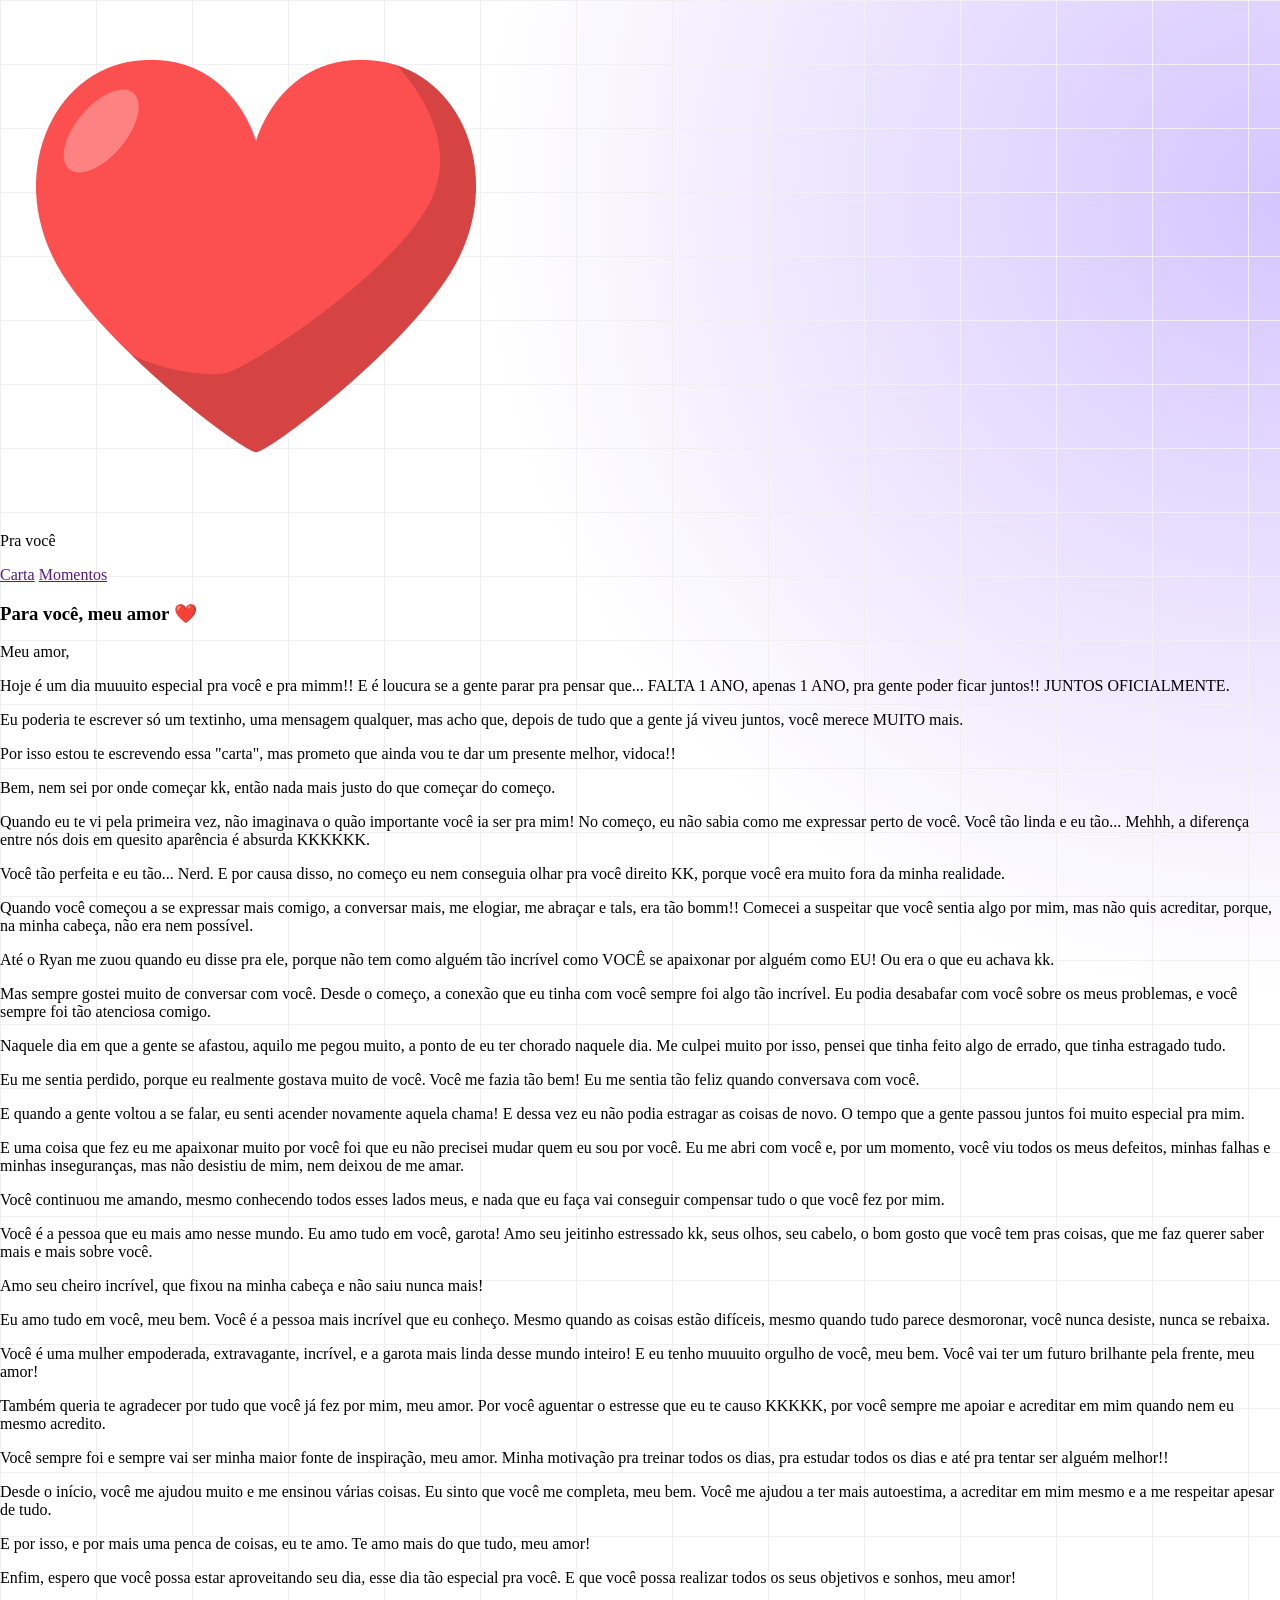
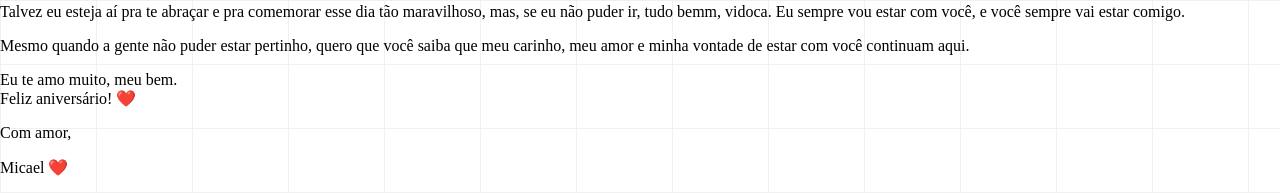
==== index.html @ a9b75b7d "first commit" ====
<!DOCTYPE html>
<html lang="PT-BR">
<head>
    <meta charset="UTF-8">
    <meta name="viewport" content="width=device-width, initial-scale=1.0">
    <title>Feliz aniversario!!</title>
    <link rel="stylesheet" href="style.css">
</head>
<body>
    <header>
        <img class="icon" src="img/heart.png" alt="icone de coração">
        <p>Pra você</p>
        <nav>
            <a href="">Carta</a>
            <a href="">Momentos</a>
        </nav>
    </header>
    <main>
        
    <section class="letter-section">

        <article class="letter">

            <div class="letter-content">

                <h1>Para você, meu amor ❤️</h1>

                <p>
                    Meu amor,
                </p>

                <p>
                    Hoje é um dia muuuito especial pra você e pra mimm!!
                    E é loucura se a gente parar pra pensar que... FALTA 1 ANO,
                    apenas 1 ANO, pra gente poder ficar juntos!!
                    JUNTOS OFICIALMENTE.
                </p>

                <p>
                    Eu poderia te escrever só um textinho, uma mensagem qualquer,
                    mas acho que, depois de tudo que a gente já viveu juntos,
                    você merece MUITO mais.
                </p>

                <p>
                    Por isso estou te escrevendo essa "carta", mas prometo que
                    ainda vou te dar um presente melhor, vidoca!!
                </p>

                <p>
                    Bem, nem sei por onde começar kk, então nada mais justo do
                    que começar do começo.
                </p>

                <p>
                    Quando eu te vi pela primeira vez, não imaginava o quão
                    importante você ia ser pra mim!
                    No começo, eu não sabia como me expressar perto de você.
                    Você tão linda e eu tão... Mehhh, a diferença entre nós dois
                    em quesito aparência é absurda KKKKKK.
                </p>

                <p>
                    Você tão perfeita e eu tão... Nerd.
                    E por causa disso, no começo eu nem conseguia olhar pra você
                    direito KK, porque você era muito fora da minha realidade.
                </p>

                <p>
                    Quando você começou a se expressar mais comigo, a conversar
                    mais, me elogiar, me abraçar e tals, era tão bomm!!
                    Comecei a suspeitar que você sentia algo por mim, mas não
                    quis acreditar, porque, na minha cabeça, não era nem possível.
                </p>

                <p>
                    Até o Ryan me zuou quando eu disse pra ele, porque não tem
                    como alguém tão incrível como VOCÊ se apaixonar por alguém
                    como EU! Ou era o que eu achava kk.
                </p>

                <p>
                    Mas sempre gostei muito de conversar com você.
                    Desde o começo, a conexão que eu tinha com você sempre foi
                    algo tão incrível.
                    Eu podia desabafar com você sobre os meus problemas,
                    e você sempre foi tão atenciosa comigo.
                </p>

                <p>
                    Naquele dia em que a gente se afastou, aquilo me pegou muito,
                    a ponto de eu ter chorado naquele dia.
                    Me culpei muito por isso, pensei que tinha feito algo de errado,
                    que tinha estragado tudo.
                </p>

                <p>
                    Eu me sentia perdido, porque eu realmente gostava muito de você.
                    Você me fazia tão bem!
                    Eu me sentia tão feliz quando conversava com você.
                </p>

                <p>
                    E quando a gente voltou a se falar, eu senti acender novamente
                    aquela chama!
                    E dessa vez eu não podia estragar as coisas de novo.
                    O tempo que a gente passou juntos foi muito especial pra mim.
                </p>

                <p>
                    E uma coisa que fez eu me apaixonar muito por você foi que eu
                    não precisei mudar quem eu sou por você.
                    Eu me abri com você e, por um momento, você viu todos os meus
                    defeitos, minhas falhas e minhas inseguranças, mas não desistiu
                    de mim, nem deixou de me amar.
                </p>

                <p>
                    Você continuou me amando, mesmo conhecendo todos esses lados
                    meus, e nada que eu faça vai conseguir compensar tudo o que
                    você fez por mim.
                </p>

                <p>
                    Você é a pessoa que eu mais amo nesse mundo.
                    Eu amo tudo em você, garota!
                    Amo seu jeitinho estressado kk, seus olhos, seu cabelo,
                    o bom gosto que você tem pras coisas, que me faz querer saber
                    mais e mais sobre você.
                </p>

                <p>
                    Amo seu cheiro incrível, que fixou na minha cabeça e não saiu
                    nunca mais!
                </p>

                <p>
                    Eu amo tudo em você, meu bem.
                    Você é a pessoa mais incrível que eu conheço.
                    Mesmo quando as coisas estão difíceis, mesmo quando tudo parece
                    desmoronar, você nunca desiste, nunca se rebaixa.
                </p>

                <p>
                    Você é uma mulher empoderada, extravagante, incrível,
                    e a garota mais linda desse mundo inteiro!
                    E eu tenho muuuito orgulho de você, meu bem.
                    Você vai ter um futuro brilhante pela frente, meu amor!
                </p>

                <p>
                    Também queria te agradecer por tudo que você já fez por mim,
                    meu amor.
                    Por você aguentar o estresse que eu te causo KKKKK,
                    por você sempre me apoiar e acreditar em mim quando nem eu
                    mesmo acredito.
                </p>

                <p>
                    Você sempre foi e sempre vai ser minha maior fonte de inspiração,
                    meu amor.
                    Minha motivação pra treinar todos os dias, pra estudar todos
                    os dias e até pra tentar ser alguém melhor!!
                </p>

                <p>
                    Desde o início, você me ajudou muito e me ensinou várias coisas.
                    Eu sinto que você me completa, meu bem.
                    Você me ajudou a ter mais autoestima, a acreditar em mim mesmo
                    e a me respeitar apesar de tudo.
                </p>

                <p>
                    E por isso, e por mais uma penca de coisas, eu te amo.
                    Te amo mais do que tudo, meu amor!
                </p>

                <p>
                    Enfim, espero que você possa estar aproveitando seu dia,
                    esse dia tão especial pra você.
                    E que você possa realizar todos os seus objetivos e sonhos,
                    meu amor!
                </p>

                <p>
                    Talvez eu esteja aí pra te abraçar e pra comemorar esse dia
                    tão maravilhoso, mas, se eu não puder ir, tudo bemm, vidoca.
                    Eu sempre vou estar com você, e você sempre vai estar comigo.
                </p>

                <p>
                    Mesmo quando a gente não puder estar pertinho, quero que você
                    saiba que meu carinho, meu amor e minha vontade de estar com
                    você continuam aqui.
                </p>

                <p class="letter-ending">
                    Eu te amo muito, meu bem.<br>
                    Feliz aniversário! ❤️
                </p>

                <div class="letter-signature">
                    <p>Com amor,</p>
                    <p>Micael ❤️</p>
                </div>

            </div>

        </article>

    </section>

    </main>
</body>
</html>
---- style.css ----
body {
    margin: 0;
    min-height: 100vh;
    background-color: #ffffff;

    background-image:
        linear-gradient(to right, #f0f0f0 1px, transparent 1px),
        linear-gradient(to bottom, #f0f0f0 1px, transparent 1px),
        radial-gradient(
            circle 800px at 100% 200px,
            #d5c5ff,
            transparent
        );

    background-size:
        96px 64px,
        96px 64px,
        100% 100%;
}
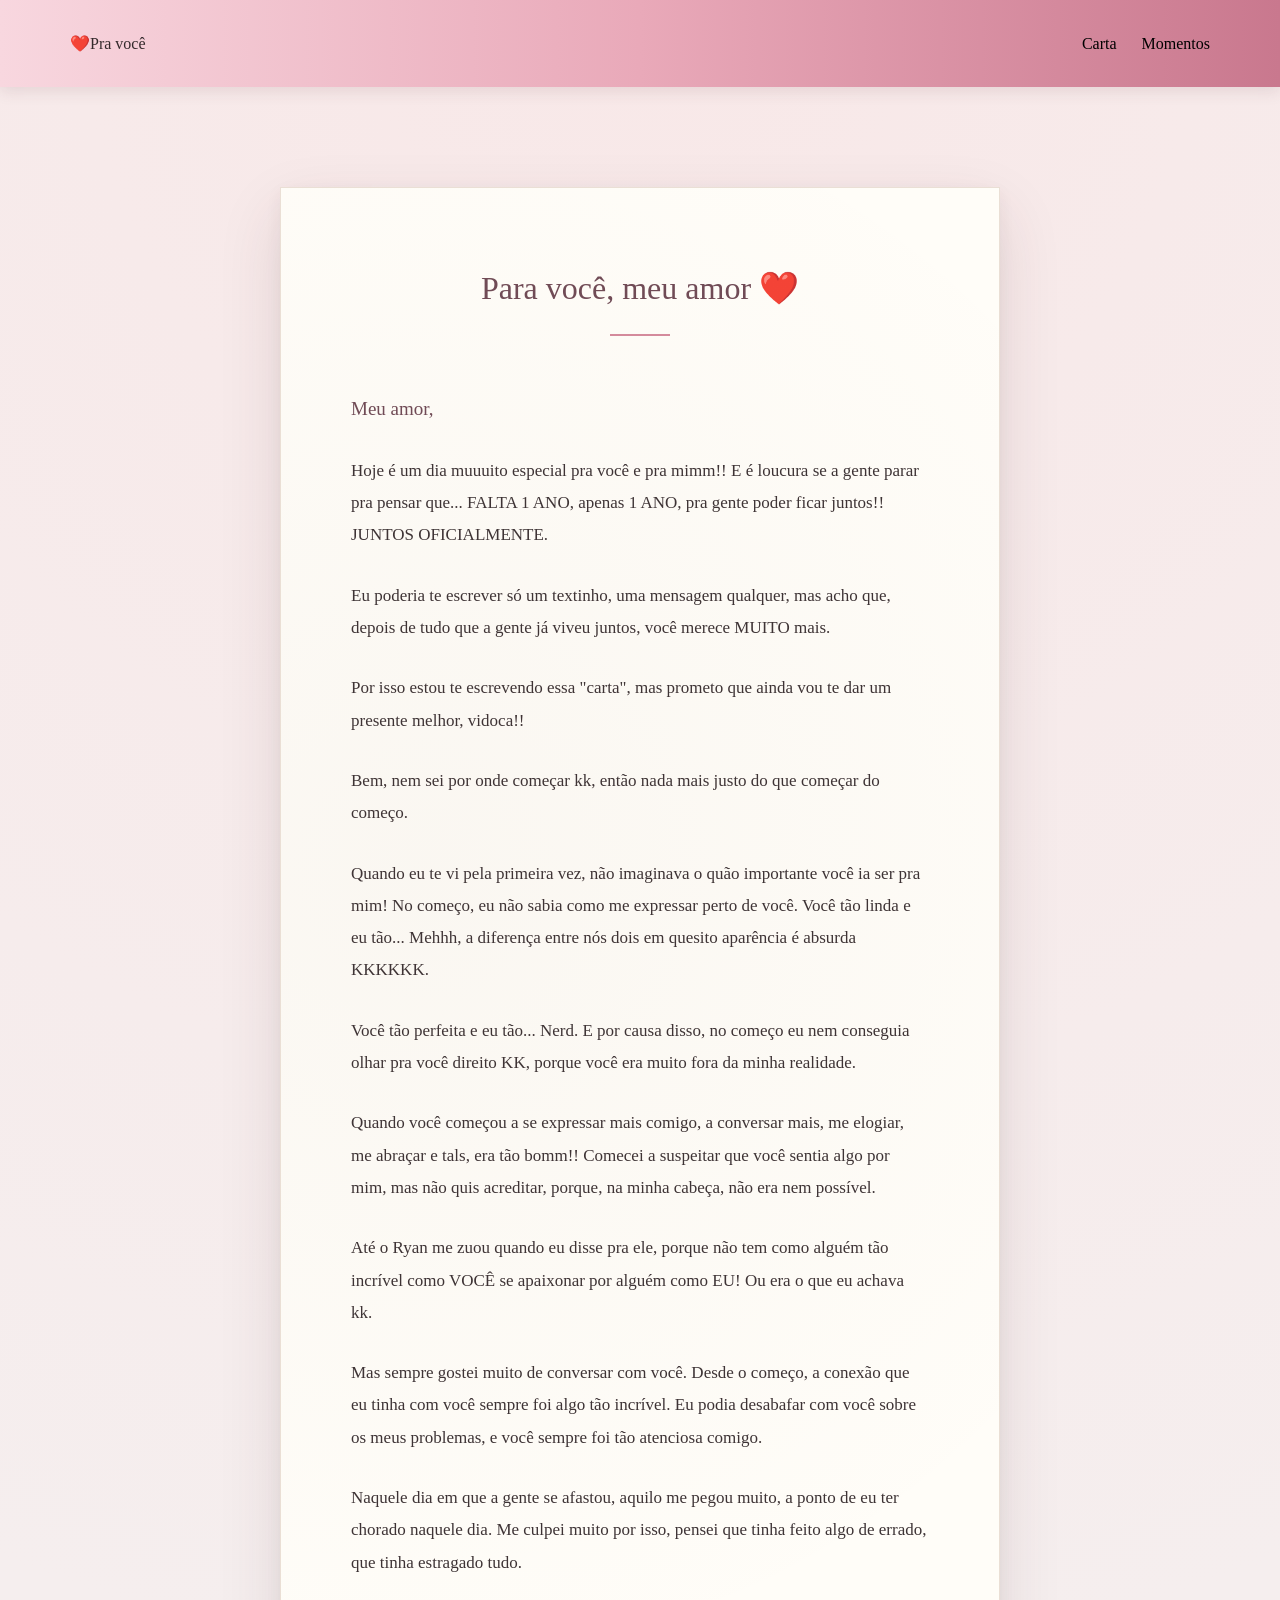
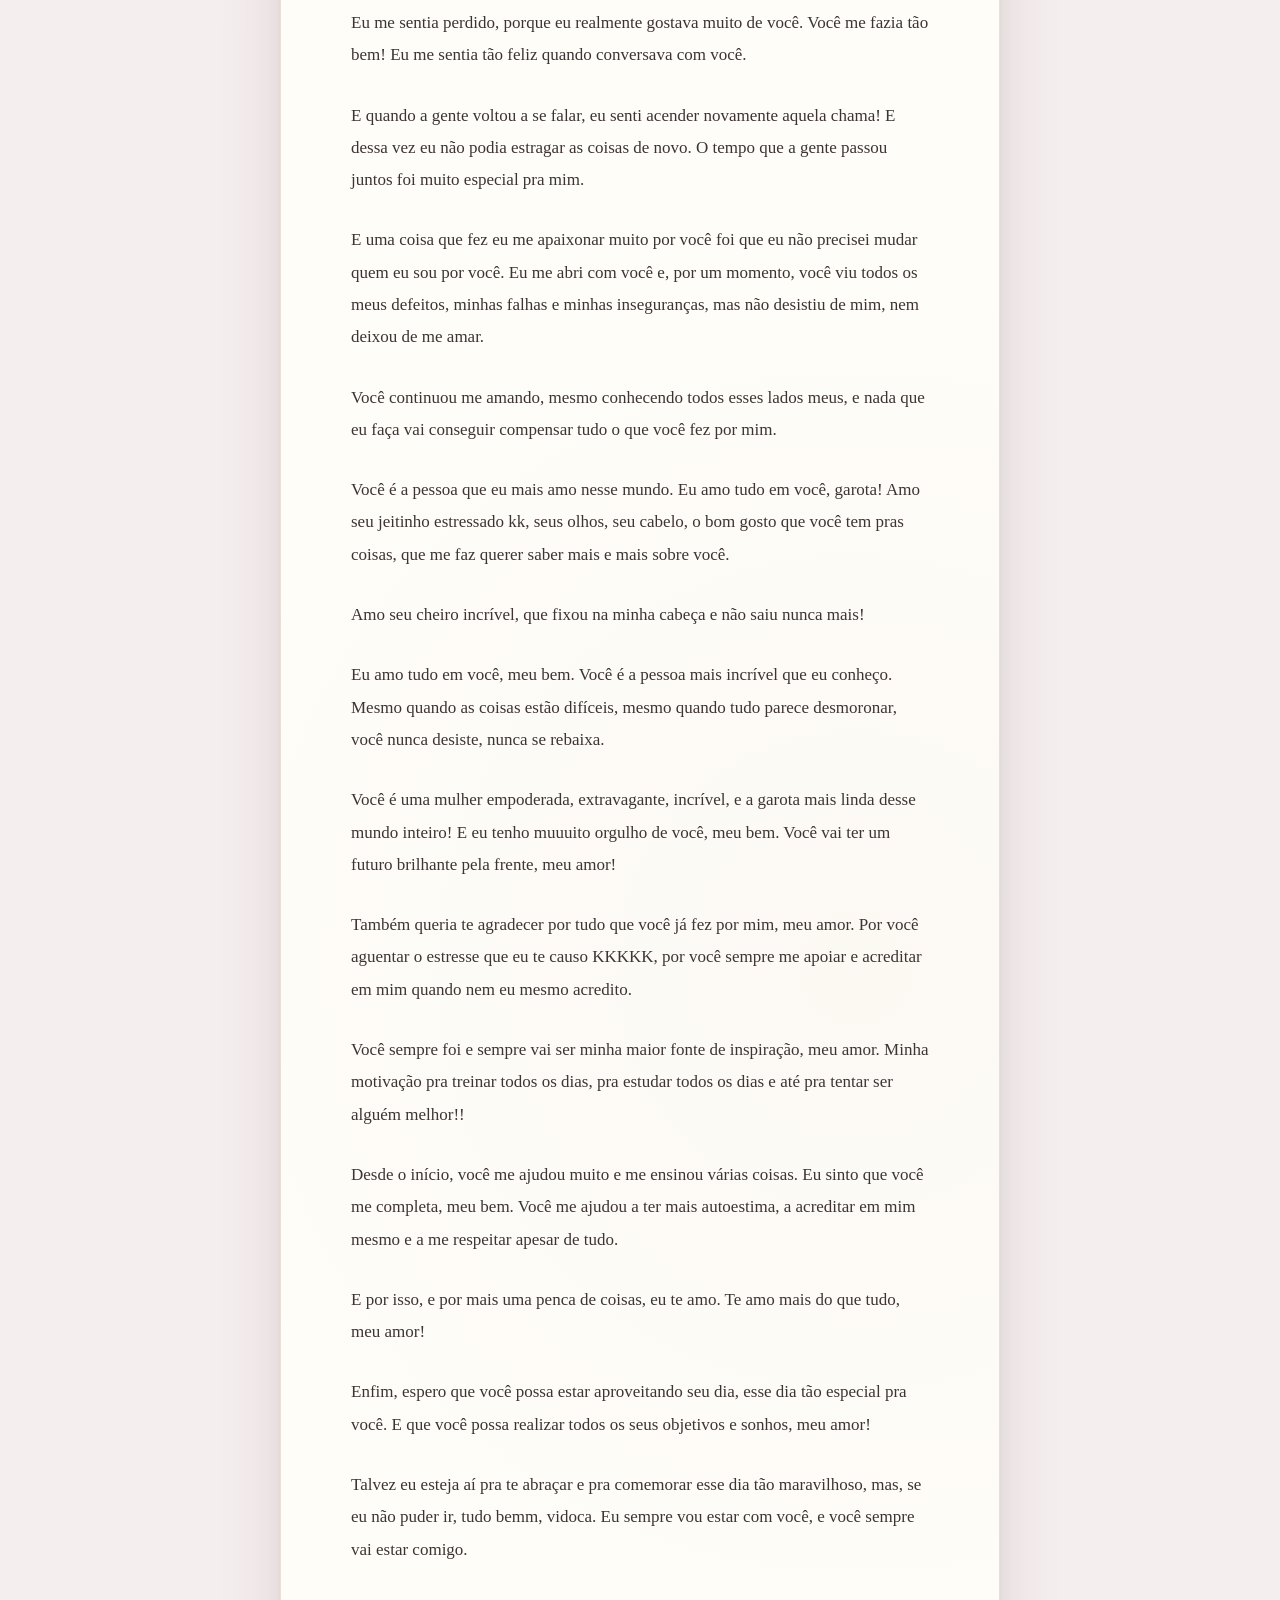
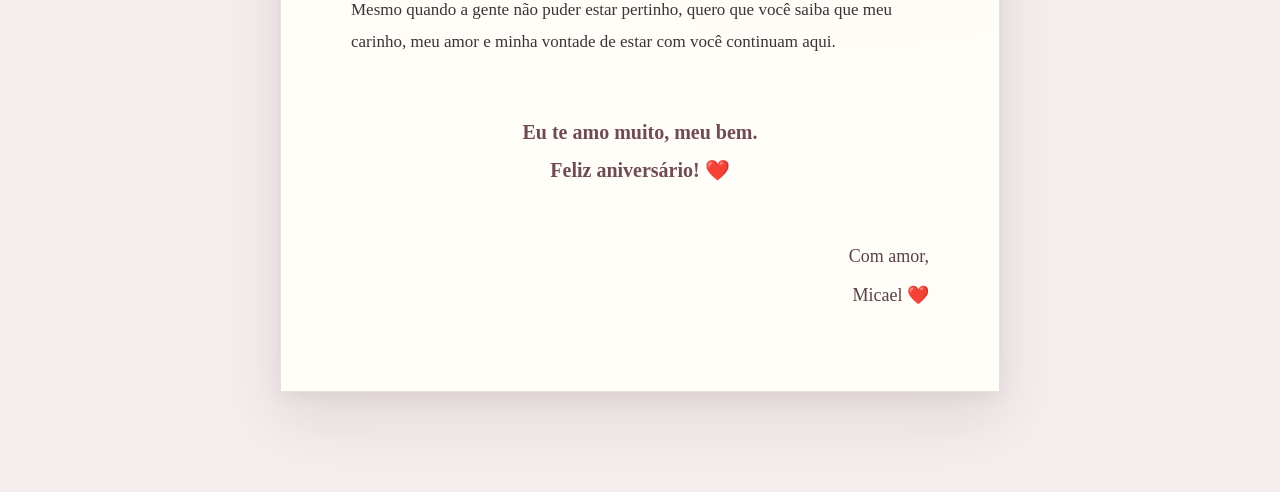
==== commit 6d75a689: "Css" ====
--- a/index.html
+++ b/index.html
@@ -8,8 +8,8 @@
 </head>
 <body>
     <header>
-        <img class="icon" src="img/heart.png" alt="icone de coração">
-        <p>Pra você</p>
+        
+        <p>❤️Pra você</p>
         <nav>
             <a href="">Carta</a>
             <a href="">Momentos</a>
--- a/style.css
+++ b/style.css
@@ -1,19 +1,237 @@
+* {
+    box-sizing: border-box;
+}
+
 body {
     margin: 0;
     min-height: 100vh;
-    background-color: #ffffff;
-
-    background-image:
-        linear-gradient(to right, #f0f0f0 1px, transparent 1px),
-        linear-gradient(to bottom, #f0f0f0 1px, transparent 1px),
+
+    background:
+        radial-gradient(circle at 50% 0%, #f8e8e8 0%, transparent 45%),
+        #f5eeee;
+
+    color: #33292b;
+}
+
+header {
+    padding: 18px 40px;
+
+    display: flex;
+    align-items: center;
+    justify-content: space-between;
+
+    box-shadow: 0 4px 15px rgba(90, 45, 55, 0.12);
+
+    background: linear-gradient(
+    90deg,
+    #f8d7df 0%,
+    #e9a9b9 50%,
+    #c9788e 100%
+    
+);
+}
+header p {
+    margin-left: 30px;
+}
+nav {
+    display: flex;
+    gap: 25px;
+    margin-right: 30px;
+}
+
+header a {
+    color: #ffffff;
+    text-decoration: none;
+
+    transition: 0.25s ease;
+    color: black;
+}
+header a:hover {
+    opacity: 0.7;
+}
+
+.icon {
+
+    height: 100%;
+    width: 100%;
+    max-height: 100px;
+    max-width: 100px;
+    object-fit: contain;
+}
+/* =========================
+   CARTA
+========================= */
+
+
+
+.letter-section {
+    min-height: 100vh;
+
+    display: flex;
+    justify-content: center;
+    align-items: center;
+
+    padding: 100px 20px;
+}
+
+.letter {
+    width: min(720px, 100%);
+
+    background: #fffdf8;
+
+    border: 1px solid #eadfd5;
+
+    box-shadow:
+        0 25px 60px rgba(75, 45, 50, 0.12),
+        0 5px 15px rgba(75, 45, 50, 0.06);
+
+    position: relative;
+    
+}
+
+
+/* Pequena textura visual no papel */
+
+.letter::before {
+    content: "";
+
+    position: absolute;
+    inset: 0;
+
+    pointer-events: none;
+
+    background:
         radial-gradient(
-            circle 800px at 100% 200px,
-            #d5c5ff,
-            transparent
+            circle at 20% 20%,
+            rgba(120, 80, 60, 0.035),
+            transparent 30%
+        ),
+        radial-gradient(
+            circle at 80% 70%,
+            rgba(120, 80, 60, 0.025),
+            transparent 30%
         );
-
-    background-size:
-        96px 64px,
-        96px 64px,
-        100% 100%;
+}
+
+
+/* =========================
+   CONTEÚDO
+========================= */
+
+.letter-content {
+    padding: 70px 70px 75px;
+
+    font-family: Georgia, "Times New Roman", serif;
+
+    font-size: 17px;
+    line-height: 1.9;
+
+    color: #3d3335;
+}
+
+
+/* =========================
+   TÍTULO
+========================= */
+
+.letter h1 {
+    margin: 0 0 55px;
+
+    text-align: center;
+
+    font-family: Georgia, "Times New Roman", serif;
+
+    font-size: 32px;
+    font-weight: 500;
+
+    color: #704b56;
+}
+
+
+/* =========================
+   PARÁGRAFOS
+========================= */
+
+.letter p {
+    margin: 0 0 28px;
+}
+
+
+/* Primeiro "Meu amor" */
+
+.letter-content > p:first-of-type {
+    font-size: 19px;
+    color: #704b56;
+}
+
+
+/* =========================
+   FINAL
+========================= */
+
+.letter-ending {
+    margin-top: 55px !important;
+
+    text-align: center;
+
+    font-size: 20px;
+    font-weight: 600;
+
+    color: #704b56;
+}
+
+.letter-signature {
+    margin-top: 50px;
+
+    text-align: right;
+
+    font-size: 18px;
+
+    color: #594247;
+}
+
+.letter-signature p {
+    margin: 4px 0;
+}
+
+.letter h1::after {
+    content: "";
+
+    display: block;
+
+    width: 60px;
+    height: 2px;
+
+    margin: 15px auto 0;
+
+    background: #d58b9d;
+}
+
+/* =========================
+   CELULAR
+========================= */
+
+@media (max-width: 600px) {
+
+    .letter-section {
+        padding: 60px 15px;
+    }
+
+    .letter-content {
+        padding: 45px 28px 50px;
+
+        font-size: 16px;
+        line-height: 1.8;
+    }
+
+    .letter h1 {
+        margin-bottom: 40px;
+
+        font-size: 27px;
+    }
+
+    .letter p {
+        margin-bottom: 24px;
+    }
+
 }
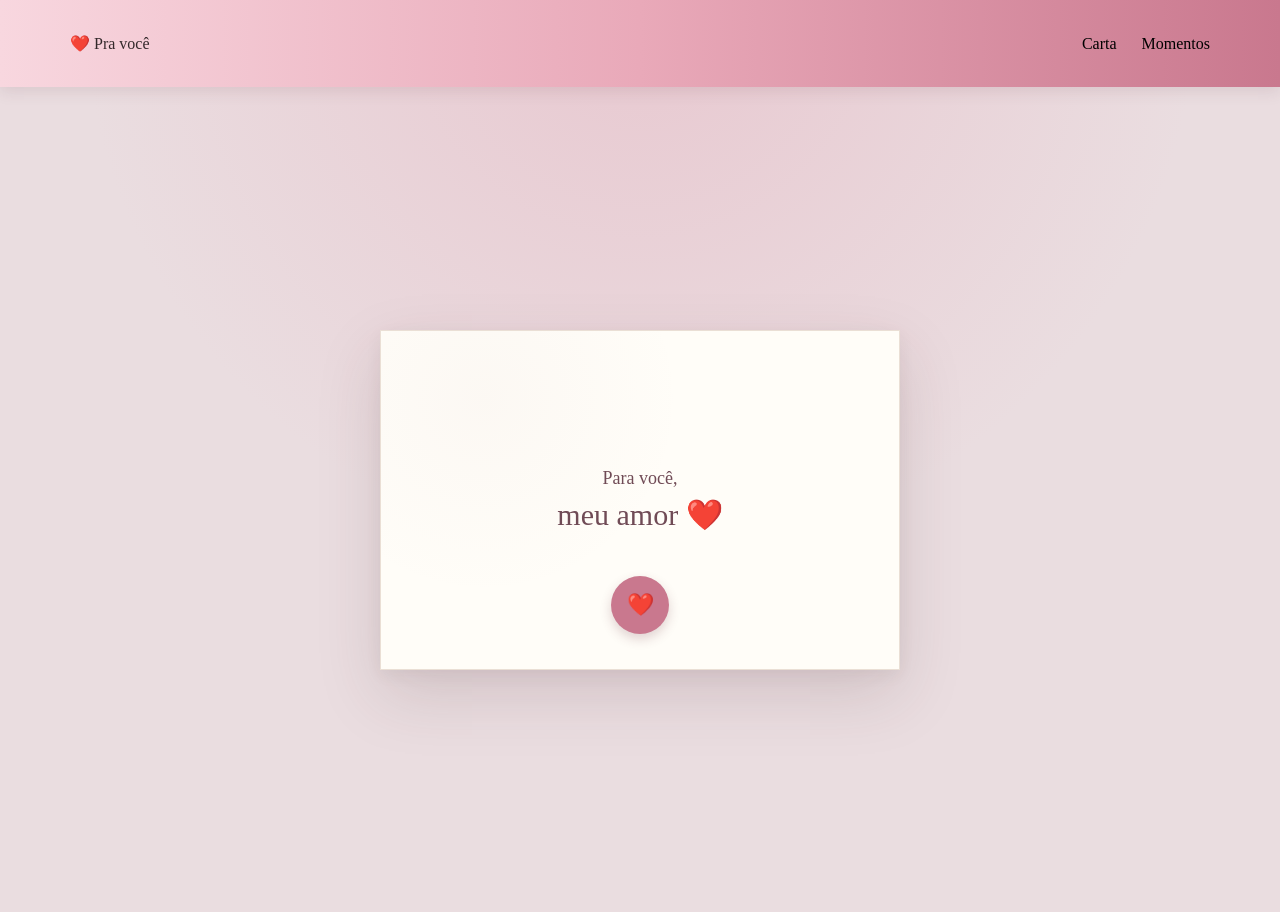
==== commit e6b76f67: "js" ====
--- a/index.html
+++ b/index.html
@@ -1,215 +1,251 @@
 <!DOCTYPE html>
-<html lang="PT-BR">
+<html lang="pt-BR">
+
 <head>
     <meta charset="UTF-8">
     <meta name="viewport" content="width=device-width, initial-scale=1.0">
-    <title>Feliz aniversario!!</title>
+
+    <title>Feliz aniversário!!</title>
+
     <link rel="stylesheet" href="style.css">
 </head>
+
 <body>
+
     <header>
-        
-        <p>❤️Pra você</p>
+
+        <p>❤️ Pra você</p>
+
         <nav>
             <a href="">Carta</a>
             <a href="">Momentos</a>
         </nav>
+
     </header>
+
+
     <main>
-        
-    <section class="letter-section">
-
-        <article class="letter">
-
-            <div class="letter-content">
-
-                <h1>Para você, meu amor ❤️</h1>
-
-                <p>
-                    Meu amor,
-                </p>
-
-                <p>
-                    Hoje é um dia muuuito especial pra você e pra mimm!!
-                    E é loucura se a gente parar pra pensar que... FALTA 1 ANO,
-                    apenas 1 ANO, pra gente poder ficar juntos!!
-                    JUNTOS OFICIALMENTE.
-                </p>
-
-                <p>
-                    Eu poderia te escrever só um textinho, uma mensagem qualquer,
-                    mas acho que, depois de tudo que a gente já viveu juntos,
-                    você merece MUITO mais.
-                </p>
-
-                <p>
-                    Por isso estou te escrevendo essa "carta", mas prometo que
-                    ainda vou te dar um presente melhor, vidoca!!
-                </p>
-
-                <p>
-                    Bem, nem sei por onde começar kk, então nada mais justo do
-                    que começar do começo.
-                </p>
-
-                <p>
-                    Quando eu te vi pela primeira vez, não imaginava o quão
-                    importante você ia ser pra mim!
-                    No começo, eu não sabia como me expressar perto de você.
-                    Você tão linda e eu tão... Mehhh, a diferença entre nós dois
-                    em quesito aparência é absurda KKKKKK.
-                </p>
-
-                <p>
-                    Você tão perfeita e eu tão... Nerd.
-                    E por causa disso, no começo eu nem conseguia olhar pra você
-                    direito KK, porque você era muito fora da minha realidade.
-                </p>
-
-                <p>
-                    Quando você começou a se expressar mais comigo, a conversar
-                    mais, me elogiar, me abraçar e tals, era tão bomm!!
-                    Comecei a suspeitar que você sentia algo por mim, mas não
-                    quis acreditar, porque, na minha cabeça, não era nem possível.
-                </p>
-
-                <p>
-                    Até o Ryan me zuou quando eu disse pra ele, porque não tem
-                    como alguém tão incrível como VOCÊ se apaixonar por alguém
-                    como EU! Ou era o que eu achava kk.
-                </p>
-
-                <p>
-                    Mas sempre gostei muito de conversar com você.
-                    Desde o começo, a conexão que eu tinha com você sempre foi
-                    algo tão incrível.
-                    Eu podia desabafar com você sobre os meus problemas,
-                    e você sempre foi tão atenciosa comigo.
-                </p>
-
-                <p>
-                    Naquele dia em que a gente se afastou, aquilo me pegou muito,
-                    a ponto de eu ter chorado naquele dia.
-                    Me culpei muito por isso, pensei que tinha feito algo de errado,
-                    que tinha estragado tudo.
-                </p>
-
-                <p>
-                    Eu me sentia perdido, porque eu realmente gostava muito de você.
-                    Você me fazia tão bem!
-                    Eu me sentia tão feliz quando conversava com você.
-                </p>
-
-                <p>
-                    E quando a gente voltou a se falar, eu senti acender novamente
-                    aquela chama!
-                    E dessa vez eu não podia estragar as coisas de novo.
-                    O tempo que a gente passou juntos foi muito especial pra mim.
-                </p>
-
-                <p>
-                    E uma coisa que fez eu me apaixonar muito por você foi que eu
-                    não precisei mudar quem eu sou por você.
-                    Eu me abri com você e, por um momento, você viu todos os meus
-                    defeitos, minhas falhas e minhas inseguranças, mas não desistiu
-                    de mim, nem deixou de me amar.
-                </p>
-
-                <p>
-                    Você continuou me amando, mesmo conhecendo todos esses lados
-                    meus, e nada que eu faça vai conseguir compensar tudo o que
-                    você fez por mim.
-                </p>
-
-                <p>
-                    Você é a pessoa que eu mais amo nesse mundo.
-                    Eu amo tudo em você, garota!
-                    Amo seu jeitinho estressado kk, seus olhos, seu cabelo,
-                    o bom gosto que você tem pras coisas, que me faz querer saber
-                    mais e mais sobre você.
-                </p>
-
-                <p>
-                    Amo seu cheiro incrível, que fixou na minha cabeça e não saiu
-                    nunca mais!
-                </p>
-
-                <p>
-                    Eu amo tudo em você, meu bem.
-                    Você é a pessoa mais incrível que eu conheço.
-                    Mesmo quando as coisas estão difíceis, mesmo quando tudo parece
-                    desmoronar, você nunca desiste, nunca se rebaixa.
-                </p>
-
-                <p>
-                    Você é uma mulher empoderada, extravagante, incrível,
-                    e a garota mais linda desse mundo inteiro!
-                    E eu tenho muuuito orgulho de você, meu bem.
-                    Você vai ter um futuro brilhante pela frente, meu amor!
-                </p>
-
-                <p>
-                    Também queria te agradecer por tudo que você já fez por mim,
-                    meu amor.
-                    Por você aguentar o estresse que eu te causo KKKKK,
-                    por você sempre me apoiar e acreditar em mim quando nem eu
-                    mesmo acredito.
-                </p>
-
-                <p>
-                    Você sempre foi e sempre vai ser minha maior fonte de inspiração,
-                    meu amor.
-                    Minha motivação pra treinar todos os dias, pra estudar todos
-                    os dias e até pra tentar ser alguém melhor!!
-                </p>
-
-                <p>
-                    Desde o início, você me ajudou muito e me ensinou várias coisas.
-                    Eu sinto que você me completa, meu bem.
-                    Você me ajudou a ter mais autoestima, a acreditar em mim mesmo
-                    e a me respeitar apesar de tudo.
-                </p>
-
-                <p>
-                    E por isso, e por mais uma penca de coisas, eu te amo.
-                    Te amo mais do que tudo, meu amor!
-                </p>
-
-                <p>
-                    Enfim, espero que você possa estar aproveitando seu dia,
-                    esse dia tão especial pra você.
-                    E que você possa realizar todos os seus objetivos e sonhos,
-                    meu amor!
-                </p>
-
-                <p>
-                    Talvez eu esteja aí pra te abraçar e pra comemorar esse dia
-                    tão maravilhoso, mas, se eu não puder ir, tudo bemm, vidoca.
-                    Eu sempre vou estar com você, e você sempre vai estar comigo.
-                </p>
-
-                <p>
-                    Mesmo quando a gente não puder estar pertinho, quero que você
-                    saiba que meu carinho, meu amor e minha vontade de estar com
-                    você continuam aqui.
-                </p>
-
-                <p class="letter-ending">
-                    Eu te amo muito, meu bem.<br>
-                    Feliz aniversário! ❤️
-                </p>
-
-                <div class="letter-signature">
-                    <p>Com amor,</p>
-                    <p>Micael ❤️</p>
+
+        <section class="letter-section">
+
+            <!-- CARTA FECHADA -->
+
+            <article class="letter closed-letter">
+
+                <div class="letter-cover">
+
+                    <div class="letter-cover-content">
+
+                        <p>Para você,</p>
+
+                        <h1>meu amor ❤️</h1>
+
+                    </div>
+
+
+                    <div class="letter-seal">
+                        ❤️
+                    </div>
+
                 </div>
 
-            </div>
-
-        </article>
-
-    </section>
+
+                <!-- CONTEÚDO DA CARTA -->
+
+                <div class="letter-content">
+
+                    <h1>Para você, meu amor ❤️</h1>
+
+                    <p>
+                        Meu amor,
+                    </p>
+
+                    <p>
+                        Hoje é um dia muuuito especial pra você e pra mimm!!
+                        E é loucura se a gente parar pra pensar que... FALTA 1 ANO,
+                        apenas 1 ANO, pra gente poder ficar juntos!!
+                        JUNTOS OFICIALMENTE.
+                    </p>
+
+                    <p>
+                        Eu poderia te escrever só um textinho, uma mensagem qualquer,
+                        mas acho que, depois de tudo que a gente já viveu juntos,
+                        você merece MUITO mais.
+                    </p>
+
+                    <p>
+                        Por isso estou te escrevendo essa "carta", mas prometo que
+                        ainda vou te dar um presente melhor, vidoca!!
+                    </p>
+
+                    <p>
+                        Bem, nem sei por onde começar kk, então nada mais justo do
+                        que começar do começo.
+                    </p>
+
+                    <p>
+                        Quando eu te vi pela primeira vez, não imaginava o quão
+                        importante você ia ser pra mim!
+                        No começo, eu não sabia como me expressar perto de você.
+                        Você tão linda e eu tão... Mehhh, a diferença entre nós dois
+                        em quesito aparência é absurda KKKKKK.
+                    </p>
+
+                    <p>
+                        Você tão perfeita e eu tão... Nerd.
+                        E por causa disso, no começo eu nem conseguia olhar pra você
+                        direito KK, porque você era muito fora da minha realidade.
+                    </p>
+
+                    <p>
+                        Quando você começou a se expressar mais comigo, a conversar
+                        mais, me elogiar, me abraçar e tals, era tão bomm!!
+                        Comecei a suspeitar que você sentia algo por mim, mas não
+                        quis acreditar, porque, na minha cabeça, não era nem possível.
+                    </p>
+
+                    <p>
+                        Até o Ryan me zuou quando eu disse pra ele, porque não tem
+                        como alguém tão incrível como VOCÊ se apaixonar por alguém
+                        como EU! Ou era o que eu achava kk.
+                    </p>
+
+                    <p>
+                        Mas sempre gostei muito de conversar com você.
+                        Desde o começo, a conexão que eu tinha com você sempre foi
+                        algo tão incrível.
+                        Eu podia desabafar com você sobre os meus problemas,
+                        e você sempre foi tão atenciosa comigo.
+                    </p>
+
+                    <p>
+                        Naquele dia em que a gente se afastou, aquilo me pegou muito,
+                        a ponto de eu ter chorado naquele dia.
+                        Me culpei muito por isso, pensei que tinha feito algo de errado,
+                        que tinha estragado tudo.
+                    </p>
+
+                    <p>
+                        Eu me sentia perdido, porque eu realmente gostava muito de você.
+                        Você me fazia tão bem!
+                        Eu me sentia tão feliz quando conversava com você.
+                    </p>
+
+                    <p>
+                        E quando a gente voltou a se falar, eu senti acender novamente
+                        aquela chama!
+                        E dessa vez eu não podia estragar as coisas de novo.
+                        O tempo que a gente passou juntos foi muito especial pra mim.
+                    </p>
+
+                    <p>
+                        E uma coisa que fez eu me apaixonar muito por você foi que eu
+                        não precisei mudar quem eu sou por você.
+                        Eu me abri com você e, por um momento, você viu todos os meus
+                        defeitos, minhas falhas e minhas inseguranças, mas não desistiu
+                        de mim, nem deixou de me amar.
+                    </p>
+
+                    <p>
+                        Você continuou me amando, mesmo conhecendo todos esses lados
+                        meus, e nada que eu faça vai conseguir compensar tudo o que
+                        você fez por mim.
+                    </p>
+
+                    <p>
+                        Você é a pessoa que eu mais amo nesse mundo.
+                        Eu amo tudo em você, garota!
+                        Amo seu jeitinho estressado kk, seus olhos, seu cabelo,
+                        o bom gosto que você tem pras coisas, que me faz querer saber
+                        mais e mais sobre você.
+                    </p>
+
+                    <p>
+                        Amo seu cheiro incrível, que fixou na minha cabeça e não saiu
+                        nunca mais!
+                    </p>
+
+                    <p>
+                        Eu amo tudo em você, meu bem.
+                        Você é a pessoa mais incrível que eu conheço.
+                        Mesmo quando as coisas estão difíceis, mesmo quando tudo parece
+                        desmoronar, você nunca desiste, nunca se rebaixa.
+                    </p>
+
+                    <p>
+                        Você é uma mulher empoderada, extravagante, incrível,
+                        e a garota mais linda desse mundo inteiro!
+                        E eu tenho muuuito orgulho de você, meu bem.
+                        Você vai ter um futuro brilhante pela frente, meu amor!
+                    </p>
+
+                    <p>
+                        Também queria te agradecer por tudo que você já fez por mim,
+                        meu amor.
+                        Por você aguentar o estresse que eu te causo KKKKK,
+                        por você sempre me apoiar e acreditar em mim quando nem eu
+                        mesmo acredito.
+                    </p>
+
+                    <p>
+                        Você sempre foi e sempre vai ser minha maior fonte de inspiração,
+                        meu amor.
+                        Minha motivação pra treinar todos os dias, pra estudar todos
+                        os dias e até pra tentar ser alguém melhor!!
+                    </p>
+
+                    <p>
+                        Desde o início, você me ajudou muito e me ensinou várias coisas.
+                        Eu sinto que você me completa, meu bem.
+                        Você me ajudou a ter mais autoestima, a acreditar em mim mesmo
+                        e a me respeitar apesar de tudo.
+                    </p>
+
+                    <p>
+                        E por isso, e por mais uma penca de coisas, eu te amo.
+                        Te amo mais do que tudo, meu amor!
+                    </p>
+
+                    <p>
+                        Enfim, espero que você possa estar aproveitando seu dia,
+                        esse dia tão especial pra você.
+                        E que você possa realizar todos os seus objetivos e sonhos,
+                        meu amor!
+                    </p>
+
+                    <p>
+                        Talvez eu esteja aí pra te abraçar e pra comemorar esse dia
+                        tão maravilhoso, mas, se eu não puder ir, tudo bemm, vidoca.
+                        Eu sempre vou estar com você, e você sempre vai estar comigo.
+                    </p>
+
+                    <p>
+                        Mesmo quando a gente não puder estar pertinho, quero que você
+                        saiba que meu carinho, meu amor e minha vontade de estar com
+                        você continuam aqui.
+                    </p>
+
+                    <p class="letter-ending">
+                        Eu te amo muito, meu bem.<br>
+                        Feliz aniversário! ❤️
+                    </p>
+
+                    <div class="letter-signature">
+
+                        <p>Com amor,</p>
+
+                        <p>Micael ❤️</p>
+
+                    </div>
+
+                </div>
+
+            </article>
+
+        </section>
 
     </main>
+    <script src="script.js"></script>
 </body>
+
 </html>
--- a/style.css
+++ b/style.css
@@ -7,11 +7,20 @@
     min-height: 100vh;
 
     background:
-        radial-gradient(circle at 50% 0%, #f8e8e8 0%, transparent 45%),
-        #f5eeee;
+        radial-gradient(
+            circle at 50% 0%,
+            #e8c8d0 0%,
+            transparent 50%
+        ),
+        #eadde0;
 
     color: #33292b;
 }
+
+
+/* =========================
+   HEADER
+========================= */
 
 header {
     padding: 18px 40px;
@@ -20,19 +29,21 @@
     align-items: center;
     justify-content: space-between;
 
-    box-shadow: 0 4px 15px rgba(90, 45, 55, 0.12);
-
     background: linear-gradient(
-    90deg,
-    #f8d7df 0%,
-    #e9a9b9 50%,
-    #c9788e 100%
-    
-);
-}
+        90deg,
+        #f8d7df 0%,
+        #e9a9b9 50%,
+        #c9788e 100%
+    );
+
+    box-shadow:
+        0 4px 15px rgba(90, 45, 55, 0.12);
+}
+
 header p {
     margin-left: 30px;
 }
+
 nav {
     display: flex;
     gap: 25px;
@@ -40,62 +51,178 @@
 }
 
 header a {
-    color: #ffffff;
+    color: black;
+
     text-decoration: none;
 
     transition: 0.25s ease;
-    color: black;
-}
+}
+
 header a:hover {
     opacity: 0.7;
 }
 
-.icon {
-
+
+/* =========================
+   CARTA
+========================= */
+
+.letter-section {
+    min-height: calc(100vh - 75px);
+
+    display: flex;
+    justify-content: center;
+    align-items: center;
+
+    padding: 80px 20px;
+}
+
+
+/* =========================
+   CARTA FECHADA
+========================= */
+
+.closed-letter {
+    width: min(520px, 90%);
+    height: 340px;
+
+    position: relative;
+
+    background: #fffdf8;
+
+    border: 1px solid #eadfd5;
+
+    box-shadow:
+        0 25px 60px rgba(75, 45, 50, 0.15),
+        0 5px 15px rgba(75, 45, 50, 0.06);
+
+    cursor: pointer;
+
+    overflow: hidden;
+
+    transition:
+        transform 0.3s ease,
+        box-shadow 0.3s ease;
+}
+
+.closed-letter:hover {
+    transform: translateY(-5px);
+
+    box-shadow:
+        0 30px 65px rgba(75, 45, 50, 0.18),
+        0 8px 20px rgba(75, 45, 50, 0.08);
+}
+
+
+/* =========================
+   CAPA DA CARTA
+========================= */
+
+.letter-cover {
+    width: 100%;
     height: 100%;
-    width: 100%;
-    max-height: 100px;
-    max-width: 100px;
-    object-fit: contain;
-}
-/* =========================
-   CARTA
-========================= */
-
-
-
-.letter-section {
-    min-height: 100vh;
-
-    display: flex;
+
+    position: relative;
+
+    display: flex;
+    align-items: center;
     justify-content: center;
-    align-items: center;
-
-    padding: 100px 20px;
-}
-
-.letter {
-    width: min(720px, 100%);
-
-    background: #fffdf8;
-
-    border: 1px solid #eadfd5;
-
-    box-shadow:
-        0 25px 60px rgba(75, 45, 50, 0.12),
-        0 5px 15px rgba(75, 45, 50, 0.06);
-
-    position: relative;
-    
-}
-
-
-/* Pequena textura visual no papel */
-
-.letter::before {
+
+    background:
+        radial-gradient(
+            circle at 20% 20%,
+            rgba(180, 130, 130, 0.04),
+            transparent 40%
+        ),
+        #fffdf8;
+}
+
+
+/* =========================
+   TEXTO DA CAPA
+========================= */
+
+.letter-cover-content {
+    text-align: center;
+
+    font-family:
+        Georgia,
+        "Times New Roman",
+        serif;
+
+    color: #704b56;
+}
+
+.letter-cover-content p {
+    margin: 0 0 8px;
+
+    font-size: 18px;
+}
+
+.letter-cover-content h1 {
+    margin: 0;
+
+    font-size: 30px;
+    font-weight: 500;
+}
+
+
+/* =========================
+   SELO
+========================= */
+
+.letter-seal {
+    position: absolute;
+
+    left: 50%;
+    bottom: 35px;
+
+    transform: translateX(-50%);
+
+    width: 58px;
+    height: 58px;
+
+    display: flex;
+    align-items: center;
+    justify-content: center;
+
+    border-radius: 50%;
+
+    background: #c9788e;
+
+    color: white;
+
+    font-size: 22px;
+
+    box-shadow:
+        0 5px 12px rgba(100, 40, 55, 0.2);
+}
+
+
+/* =========================
+   CONTEÚDO DA CARTA
+========================= */
+
+/*
+   O conteúdo continua no HTML,
+   mas fica escondido enquanto
+   a carta está fechada.
+*/
+
+.closed-letter .letter-content {
+    display: none;
+}
+
+
+/* =========================
+   TEXTURA DO PAPEL
+========================= */
+
+.closed-letter::before {
     content: "";
 
     position: absolute;
+
     inset: 0;
 
     pointer-events: none;
@@ -115,123 +242,54 @@
 
 
 /* =========================
-   CONTEÚDO
-========================= */
-
-.letter-content {
-    padding: 70px 70px 75px;
-
-    font-family: Georgia, "Times New Roman", serif;
-
-    font-size: 17px;
-    line-height: 1.9;
-
-    color: #3d3335;
-}
-
-
-/* =========================
-   TÍTULO
-========================= */
-
-.letter h1 {
-    margin: 0 0 55px;
-
-    text-align: center;
-
-    font-family: Georgia, "Times New Roman", serif;
-
-    font-size: 32px;
-    font-weight: 500;
-
-    color: #704b56;
-}
-
-
-/* =========================
-   PARÁGRAFOS
-========================= */
-
-.letter p {
-    margin: 0 0 28px;
-}
-
-
-/* Primeiro "Meu amor" */
-
-.letter-content > p:first-of-type {
-    font-size: 19px;
-    color: #704b56;
-}
-
-
-/* =========================
-   FINAL
-========================= */
-
-.letter-ending {
-    margin-top: 55px !important;
-
-    text-align: center;
-
-    font-size: 20px;
-    font-weight: 600;
-
-    color: #704b56;
-}
-
-.letter-signature {
-    margin-top: 50px;
-
-    text-align: right;
-
-    font-size: 18px;
-
-    color: #594247;
-}
-
-.letter-signature p {
-    margin: 4px 0;
-}
-
-.letter h1::after {
-    content: "";
-
-    display: block;
-
-    width: 60px;
-    height: 2px;
-
-    margin: 15px auto 0;
-
-    background: #d58b9d;
-}
-
-/* =========================
    CELULAR
 ========================= */
 
 @media (max-width: 600px) {
 
+    header {
+        padding: 16px 20px;
+    }
+
+    header p {
+        margin-left: 0;
+    }
+
+    nav {
+        gap: 15px;
+        margin-right: 0;
+    }
+
+
     .letter-section {
-        padding: 60px 15px;
-    }
-
-    .letter-content {
-        padding: 45px 28px 50px;
-
+        min-height: calc(100vh - 65px);
+
+        padding: 50px 15px;
+    }
+
+
+    .closed-letter {
+        width: 92%;
+        height: 280px;
+    }
+
+
+    .letter-cover-content p {
         font-size: 16px;
-        line-height: 1.8;
-    }
-
-    .letter h1 {
-        margin-bottom: 40px;
-
-        font-size: 27px;
-    }
-
-    .letter p {
-        margin-bottom: 24px;
+    }
+
+    .letter-cover-content h1 {
+        font-size: 26px;
+    }
+
+
+    .letter-seal {
+        width: 52px;
+        height: 52px;
+
+        bottom: 28px;
+
+        font-size: 20px;
     }
 
 }
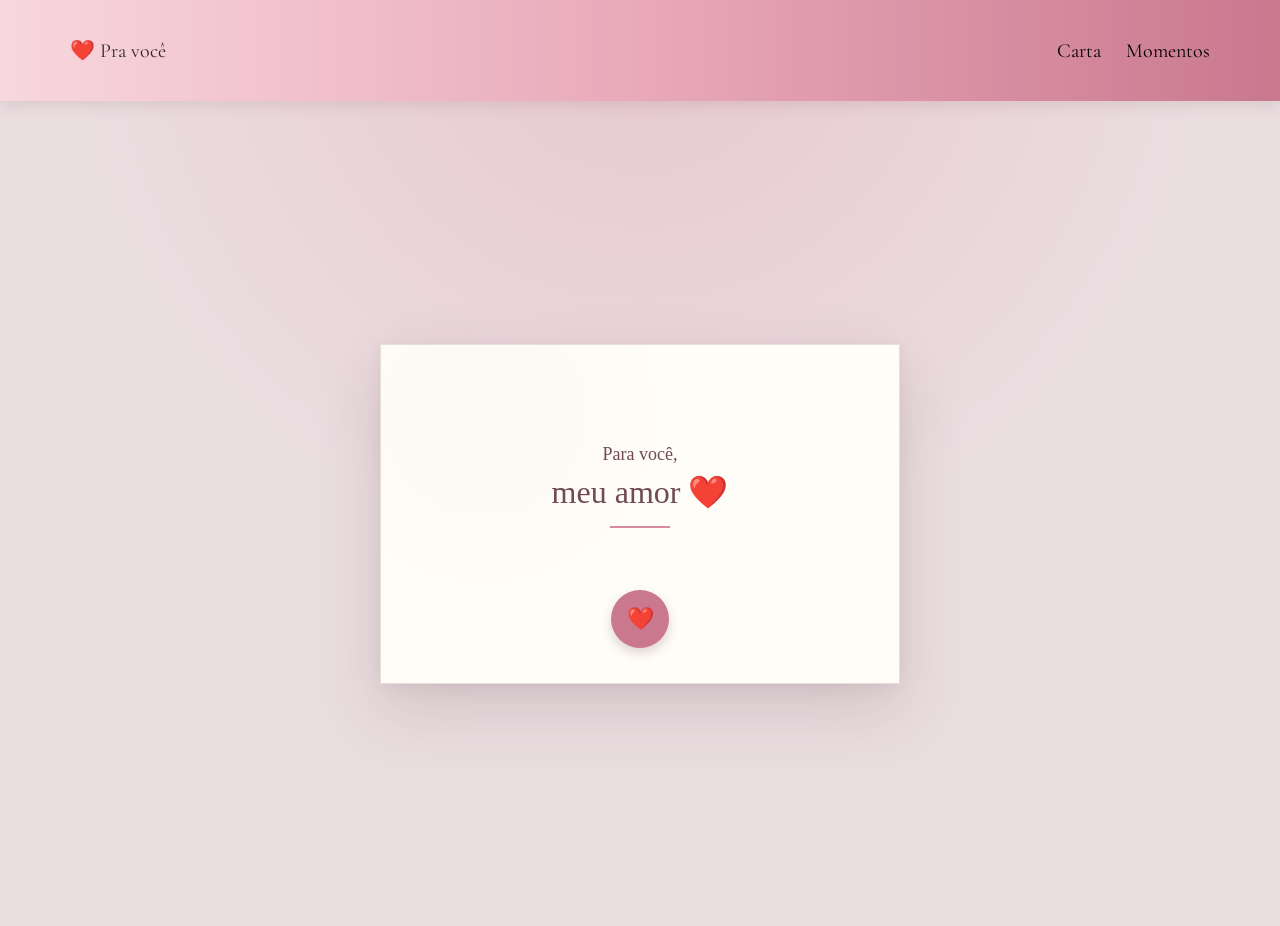
==== commit 36209709: "Imgs" ====
--- a/index.html
+++ b/index.html
@@ -8,6 +8,10 @@
     <title>Feliz aniversário!!</title>
 
     <link rel="stylesheet" href="style.css">
+    <link rel="preconnect" href="https://fonts.googleapis.com">
+<link rel="preconnect" href="https://fonts.gstatic.com" crossorigin>
+
+<link href="https://fonts.googleapis.com/css2?family=Cormorant+Garamond:wght@400;500;600&display=swap" rel="stylesheet">
 </head>
 
 <body>
@@ -17,8 +21,8 @@
         <p>❤️ Pra você</p>
 
         <nav>
-            <a href="">Carta</a>
-            <a href="">Momentos</a>
+            <a href="index.html">Carta</a>
+            <a href="momentos.html">Momentos</a>
         </nav>
 
     </header>
--- a/style.css
+++ b/style.css
@@ -23,6 +23,8 @@
 ========================= */
 
 header {
+    font-family: "Cormorant Garamond", Georgia, serif;
+    font-size: 20px;
     padding: 18px 40px;
 
     display: flex;
@@ -52,7 +54,6 @@
 
 header a {
     color: black;
-
     text-decoration: none;
 
     transition: 0.25s ease;
@@ -101,8 +102,8 @@
     overflow: hidden;
 
     transition:
-        transform 0.3s ease,
-        box-shadow 0.3s ease;
+        transform 0.8s ease,
+        box-shadow 0.8s ease;
 }
 
 .closed-letter:hover {
@@ -115,14 +116,16 @@
 
 
 /* =========================
-   CAPA DA CARTA
+   CAPA
 ========================= */
 
 .letter-cover {
     width: 100%;
     height: 100%;
 
-    position: relative;
+    position: absolute;
+    inset: 0;
+    z-index: 2;
 
     display: flex;
     align-items: center;
@@ -135,12 +138,11 @@
             transparent 40%
         ),
         #fffdf8;
-}
-
-
-/* =========================
-   TEXTO DA CAPA
-========================= */
+
+    transition:
+        opacity 0.8s ease,
+        transform 0.8s ease;
+}
 
 .letter-cover-content {
     text-align: center;
@@ -196,21 +198,179 @@
 
     box-shadow:
         0 5px 12px rgba(100, 40, 55, 0.2);
-}
-
-
-/* =========================
-   CONTEÚDO DA CARTA
-========================= */
-
-/*
-   O conteúdo continua no HTML,
-   mas fica escondido enquanto
-   a carta está fechada.
-*/
+
+    transition:
+        transform 0.8s ease,
+        opacity 0.8s ease;
+}
+
+
+/* =========================
+   CARTA ABERTA
+========================= */
+
+.closed-letter.opened {
+    width: min(720px, 100%);
+    height: auto;
+
+    cursor: default;
+
+    overflow: visible;
+
+    transform: none;
+
+    transition:
+        width 0.8s ease,
+        height 0.8s ease;
+}
+
+
+/* Esconde a capa */
+
+.closed-letter.opened .letter-cover {
+    opacity: 0;
+
+    pointer-events: none;
+
+    transform: translateY(-30px);
+}
+
+
+/* Esconde o selo */
+
+.closed-letter.opened .letter-seal {
+    opacity: 0;
+
+    transform:
+        translateX(-50%)
+        scale(0.7);
+}
+
+
+/* =========================
+   CONTEÚDO
+========================= */
 
 .closed-letter .letter-content {
     display: none;
+}
+
+.closed-letter.opened .letter-content {
+    display: block;
+
+    padding: 70px 70px 75px;
+
+    font-family:
+        Georgia,
+        "Times New Roman",
+        serif;
+
+    font-size: 17px;
+    line-height: 1.9;
+
+    color: #3d3335;
+
+    opacity: 1;
+}
+
+
+/* =========================
+   TÍTULO
+========================= */
+
+.letter h1 {
+    margin: 0 0 55px;
+
+    text-align: center;
+
+    font-family:
+        Georgia,
+        "Times New Roman",
+        serif;
+
+    font-size: 32px;
+    font-weight: 500;
+
+    color: #704b56;
+}
+
+.letter h1::after {
+    content: "";
+
+    display: block;
+
+    width: 60px;
+    height: 2px;
+
+    margin: 15px auto 0;
+
+    background: #d58b9d;
+}
+
+
+/* =========================
+   PARÁGRAFOS
+========================= */
+
+.letter-content p {
+    margin: 0 0 28px;
+
+    opacity: 0;
+
+    transform: translateY(25px);
+
+    transition:
+        opacity 0.8s ease,
+        transform 0.8s ease;
+}
+
+
+/* Parágrafo visível */
+
+.letter-content p.show {
+    opacity: 1;
+
+    transform: translateY(0);
+}
+
+
+/* Primeiro "Meu amor" */
+
+.letter-content > p:first-of-type {
+    font-size: 19px;
+
+    color: #704b56;
+}
+
+
+/* =========================
+   FINAL
+========================= */
+
+.letter-ending {
+    margin-top: 55px !important;
+
+    text-align: center;
+
+    font-size: 20px;
+
+    font-weight: 600;
+
+    color: #704b56;
+}
+
+.letter-signature {
+    margin-top: 50px;
+
+    text-align: right;
+
+    font-size: 18px;
+
+    color: #594247;
+}
+
+.letter-signature p {
+    margin: 4px 0;
 }
 
 
@@ -292,4 +452,29 @@
         font-size: 20px;
     }
 
+
+    .closed-letter.opened {
+        width: 100%;
+    }
+
+
+    .closed-letter.opened .letter-content {
+        padding: 45px 28px 50px;
+
+        font-size: 16px;
+        line-height: 1.8;
+    }
+
+
+    .letter h1 {
+        margin-bottom: 40px;
+
+        font-size: 27px;
+    }
+
+
+    .letter-content p {
+        margin-bottom: 24px;
+    }
+
 }
